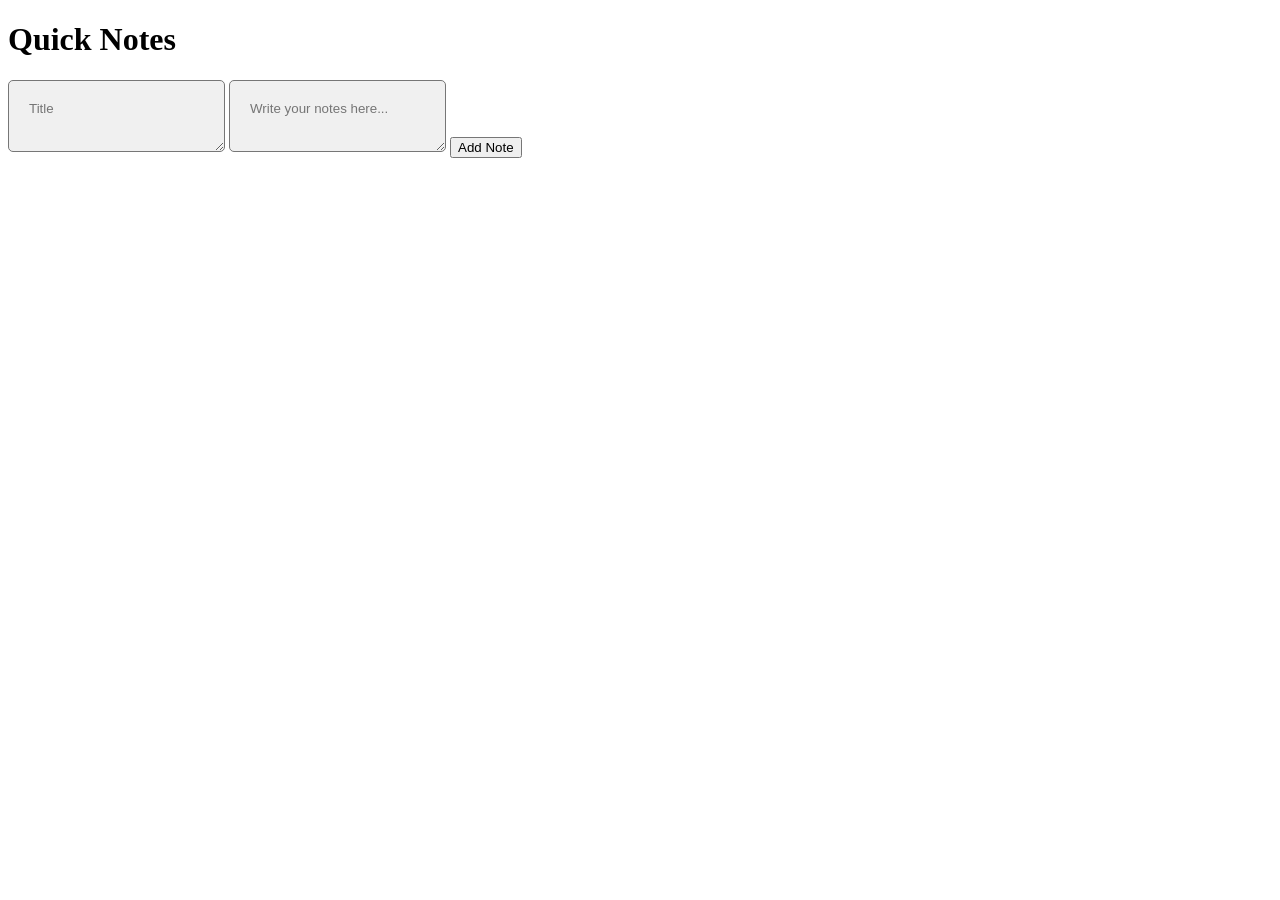
==== index.html @ b0a275e5 "Title text area added. FastAPI working with app.js. Create, edit and delete notes endpoints added" ====
<!DOCTYPE html>
<html lang="en">
    <head>
        <meta charset="UTF-8">
            <title>Notes</title>
            <link rel="stylesheet" href="style.css">
    </head>
    <body>
        <h1>Quick Notes</h1>
        <div class = "main">
            <textarea id="textarea-note-title" placeholder="Title"></textarea>
            <textarea id="textarea-note-body" placeholder="Write your notes here..."></textarea>
            <button id="button-add-note">Add Note</button>
        </div>

        <div id="notes-container"></div>

        <script src="app.js"></script>



    </body>
</html>
---- style.css ----
#textarea-note-body {
        font-family: Arial, sans-serif;
        background-color: #f0f0f0;
        padding: 20px;
        border-radius: 5px;
}
#textarea-note-title {
        font-family: Arial, sans-serif;
        background-color: #f0f0f0;
        padding: 20px;
        border-radius: 5px;
}
li button {
  margin-left: 10px;
  border: none;
  background: none;
  color: gray;
  cursor: pointer;
  font-size: 12px;
}

#notes-container div {
  background: white;
  border: 1px solid #ddd;
  border-radius: 8px;
  padding: 14px 16px;
  margin-bottom: 12px;
  display: flex;
  align-items: flex-start;
  align-items: center;
  gap: 10px;
}

#notes-container button {
  background: none;
  border: 1px solid #ddd;
  border-radius: 6px;
  padding: 4px 10px;
  font-size: 12px;
  cursor: pointer;
  color: #666;
  white-space: nowrap;
}

#notes-container button:hover {
  background-color: #f0f0f0;
}
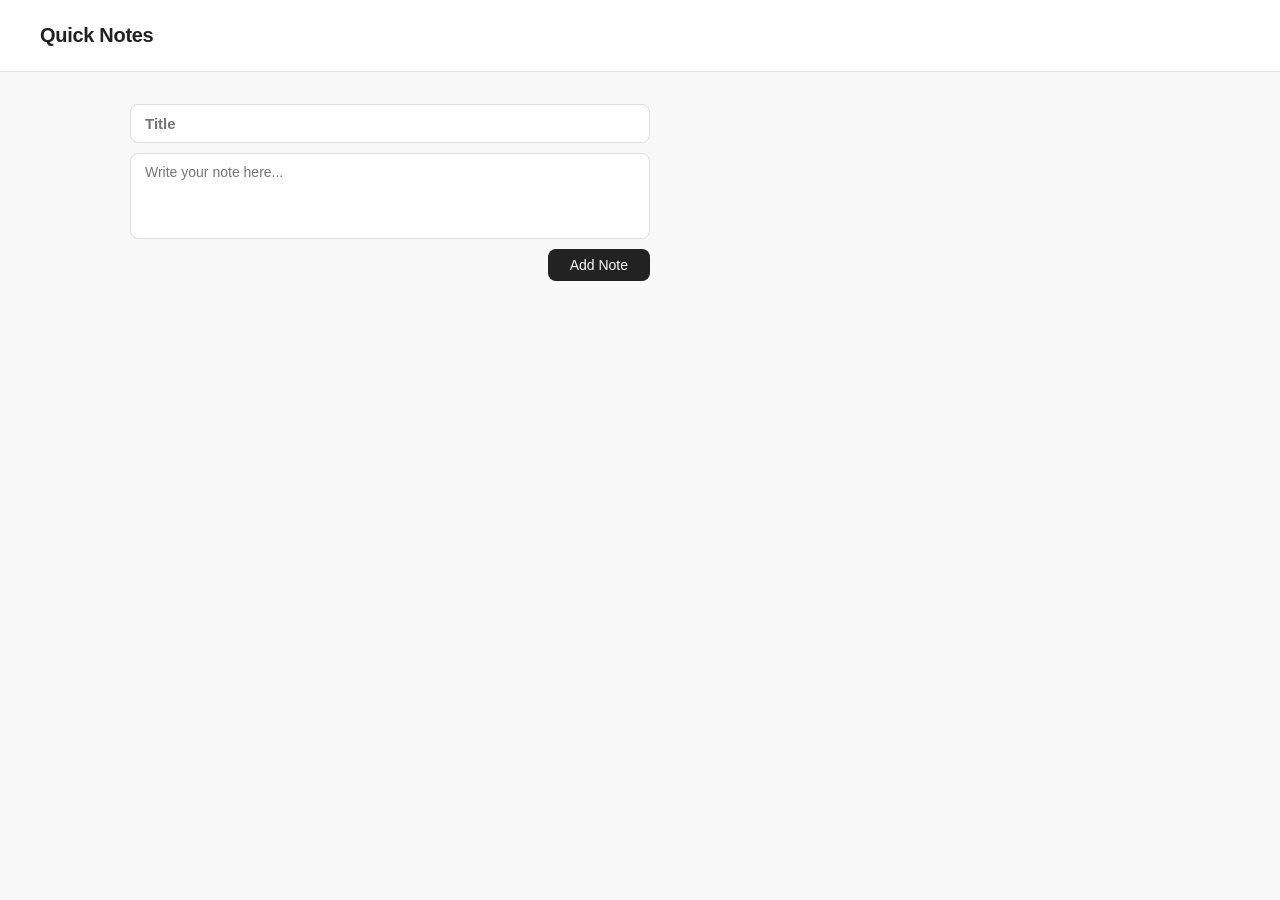
==== commit 34e1eb52: "Changes performed on Frontend. App is good to be used for quick notes. Allows creation, editing, and" ====
--- a/index.html
+++ b/index.html
@@ -1,23 +1,27 @@
 <!DOCTYPE html>
 <html lang="en">
-    <head>
-        <meta charset="UTF-8">
-            <title>Notes</title>
-            <link rel="stylesheet" href="style.css">
-    </head>
-    <body>
-        <h1>Quick Notes</h1>
-        <div class = "main">
-            <textarea id="textarea-note-title" placeholder="Title"></textarea>
-            <textarea id="textarea-note-body" placeholder="Write your notes here..."></textarea>
-            <button id="button-add-note">Add Note</button>
-        </div>
+<head>
+  <meta charset="UTF-8">
+  <meta name="viewport" content="width=device-width, initial-scale=1.0">
+  <title>Quick Notes</title>
+  <link rel="stylesheet" href="style.css">
+</head>
+<body>
 
-        <div id="notes-container"></div>
+  <header>
+    <h1>Quick Notes</h1>
+  </header>
 
-        <script src="app.js"></script>
+  <main>
+    <section class="form-section">
+      <textarea id="textarea-note-title" placeholder="Title" rows="1"></textarea>
+      <textarea id="textarea-note-body" placeholder="Write your note here..." rows="4"></textarea>
+      <button id="button-add-note">Add Note</button>
+    </section>
 
+    <section id="notes-container"></section>
+  </main>
 
-
-    </body>
-</html>
+  <script src="app.js"></script>
+</body>
+</html>
--- a/style.css
+++ b/style.css
@@ -1,47 +1,141 @@
-#textarea-note-body {
-        font-family: Arial, sans-serif;
-        background-color: #f0f0f0;
-        padding: 20px;
-        border-radius: 5px;
-}
-#textarea-note-title {
-        font-family: Arial, sans-serif;
-        background-color: #f0f0f0;
-        padding: 20px;
-        border-radius: 5px;
-}
-li button {
-  margin-left: 10px;
-  border: none;
-  background: none;
-  color: gray;
-  cursor: pointer;
-  font-size: 12px;
+* {
+  margin: 0;
+  padding: 0;
+  box-sizing: border-box;
 }
 
-#notes-container div {
-  background: white;
+body {
+  font-family: 'Segoe UI', sans-serif;
+  background-color: #f9f9f9;
+  color: #222;
+  min-height: 100vh;
+}
+
+header {
+  padding: 24px 40px;
+  border-bottom: 1px solid #e0e0e0;
+  background: #fff;
+}
+
+header h1 {
+  font-size: 20px;
+  font-weight: 600;
+  letter-spacing: -0.3px;
+}
+
+main {
+  max-width: 1100px;
+  margin: 0 auto;
+  padding: 32px 40px;
+}
+
+/* formulario */
+.form-section {
+  display: flex;
+  flex-direction: column;
+  gap: 10px;
+  max-width: 520px;
+  margin-bottom: 40px;
+}
+
+.form-section textarea {
+  width: 100%;
+  padding: 10px 14px;
+  font-size: 14px;
+  font-family: inherit;
   border: 1px solid #ddd;
   border-radius: 8px;
-  padding: 14px 16px;
-  margin-bottom: 12px;
-  display: flex;
-  align-items: flex-start;
-  align-items: center;
-  gap: 10px;
+  resize: none;
+  background: #fff;
+  color: #222;
+  transition: border-color 0.2s;
 }
 
-#notes-container button {
+.form-section textarea:focus {
+  outline: none;
+  border-color: #999;
+}
+
+#textarea-note-title {
+  font-weight: 600;
+  font-size: 15px;
+}
+
+#button-add-note {
+  align-self: flex-end;
+  padding: 8px 22px;
+  background: #222;
+  color: #fff;
+  border: none;
+  border-radius: 8px;
+  font-size: 14px;
+  font-family: inherit;
+  cursor: pointer;
+  transition: background 0.2s;
+}
+
+#button-add-note:hover {
+  background: #444;
+}
+
+/* cuadrícula de notas */
+#notes-container {
+  display: grid;
+  grid-template-columns: repeat(auto-fill, minmax(240px, 1fr));
+  gap: 16px;
+}
+
+/* tarjeta individual */
+#notes-container > div {
+  background: #fff;
+  border: 1px solid #e0e0e0;
+  border-radius: 10px;
+  padding: 16px;
+  display: flex;
+  flex-direction: column;
+  gap: 8px;
+  transition: box-shadow 0.2s;
+}
+
+#notes-container > div:hover {
+  box-shadow: 0 2px 12px rgba(0,0,0,0.08);
+}
+
+/* título de la nota */
+#notes-container div p:first-child {
+  font-weight: 600;
+  font-size: 15px;
+}
+
+/* contenido de la nota */
+#notes-container div p:nth-child(2) {
+  font-size: 14px;
+  color: #555;
+  line-height: 1.5;
+  flex: 1;
+}
+
+/* botones de la tarjeta */
+.note-actions {
+  display: flex;
+  gap: 8px;
+  justify-content: flex-end;
+  margin-top: 4px;
+}
+
+.note-actions button {
   background: none;
   border: 1px solid #ddd;
   border-radius: 6px;
-  padding: 4px 10px;
+  padding: 4px 12px;
   font-size: 12px;
+  font-family: inherit;
   cursor: pointer;
   color: #666;
-  white-space: nowrap;
+  transition: all 0.2s;
 }
 
-#notes-container button:hover {
-  background-color: #f0f0f0;
-}
+.note-actions button:hover {
+  background: #f0f0f0;
+  border-color: #bbb;
+}
